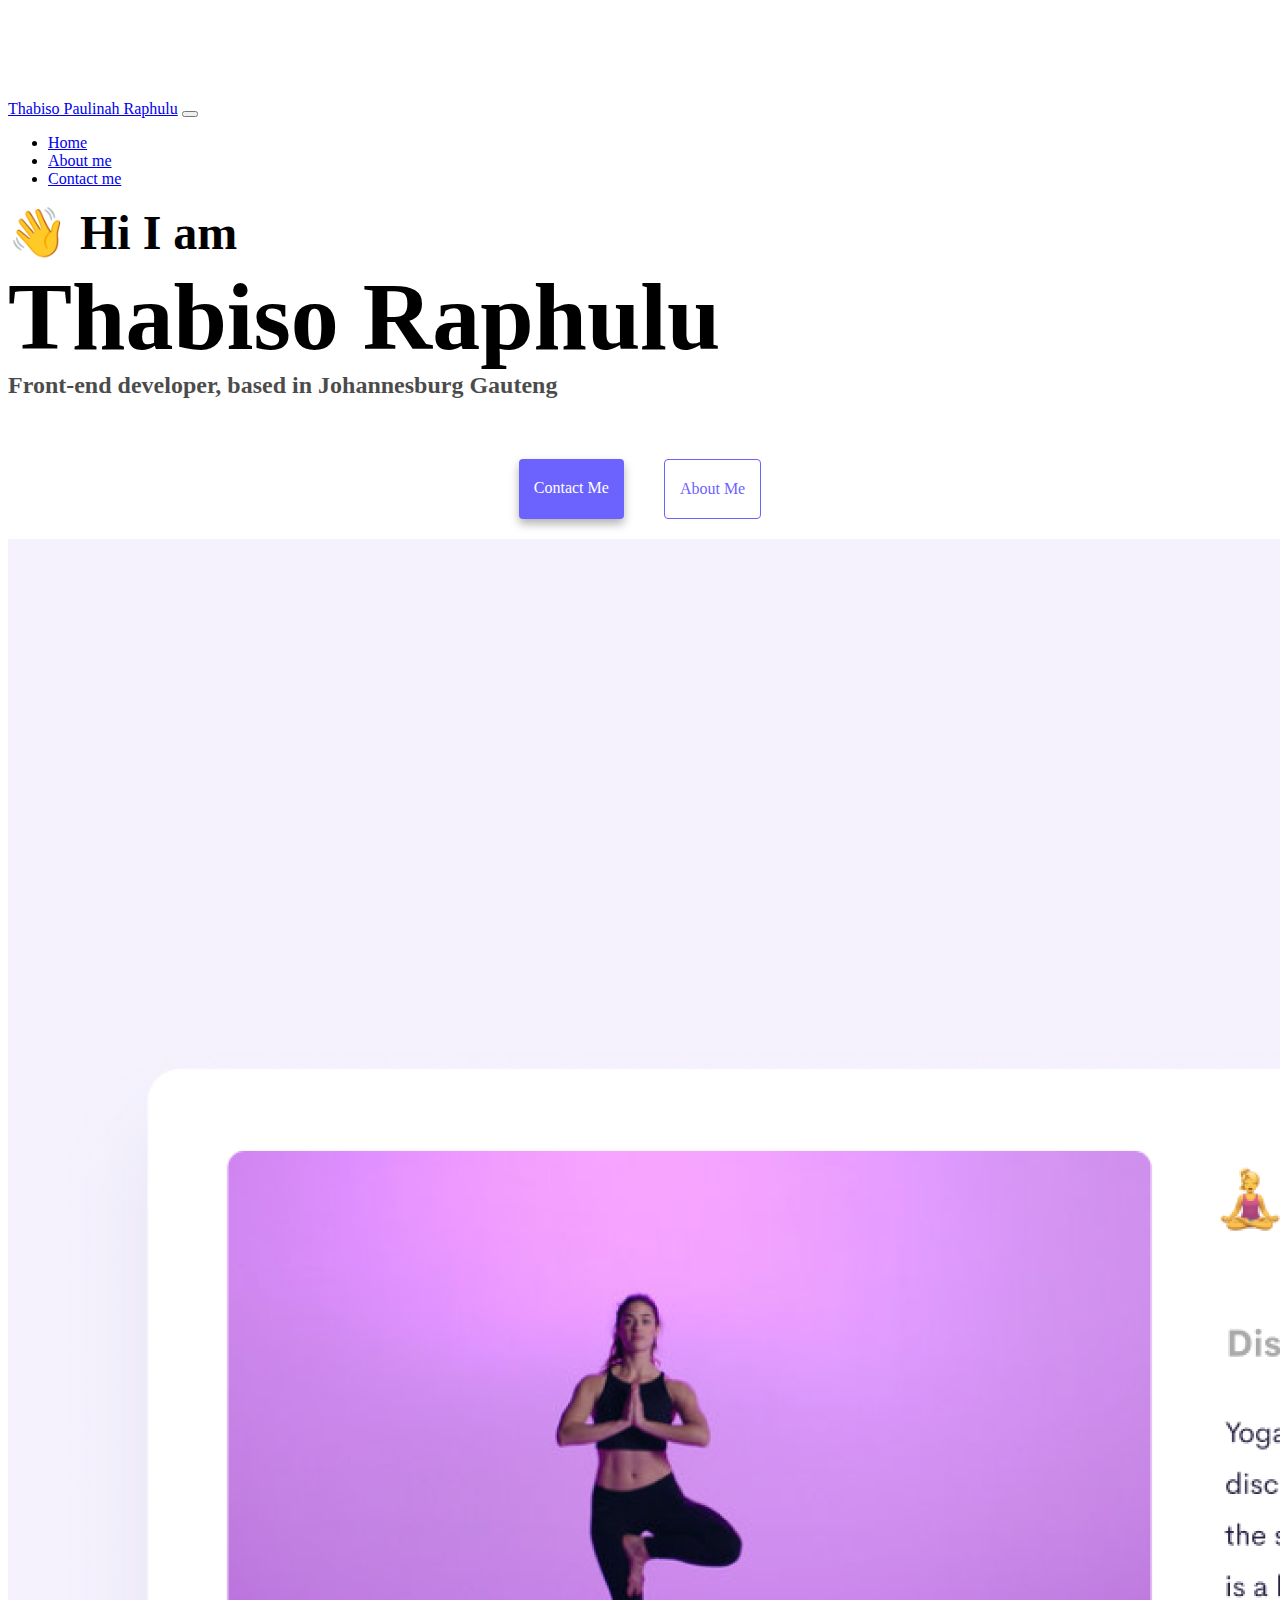
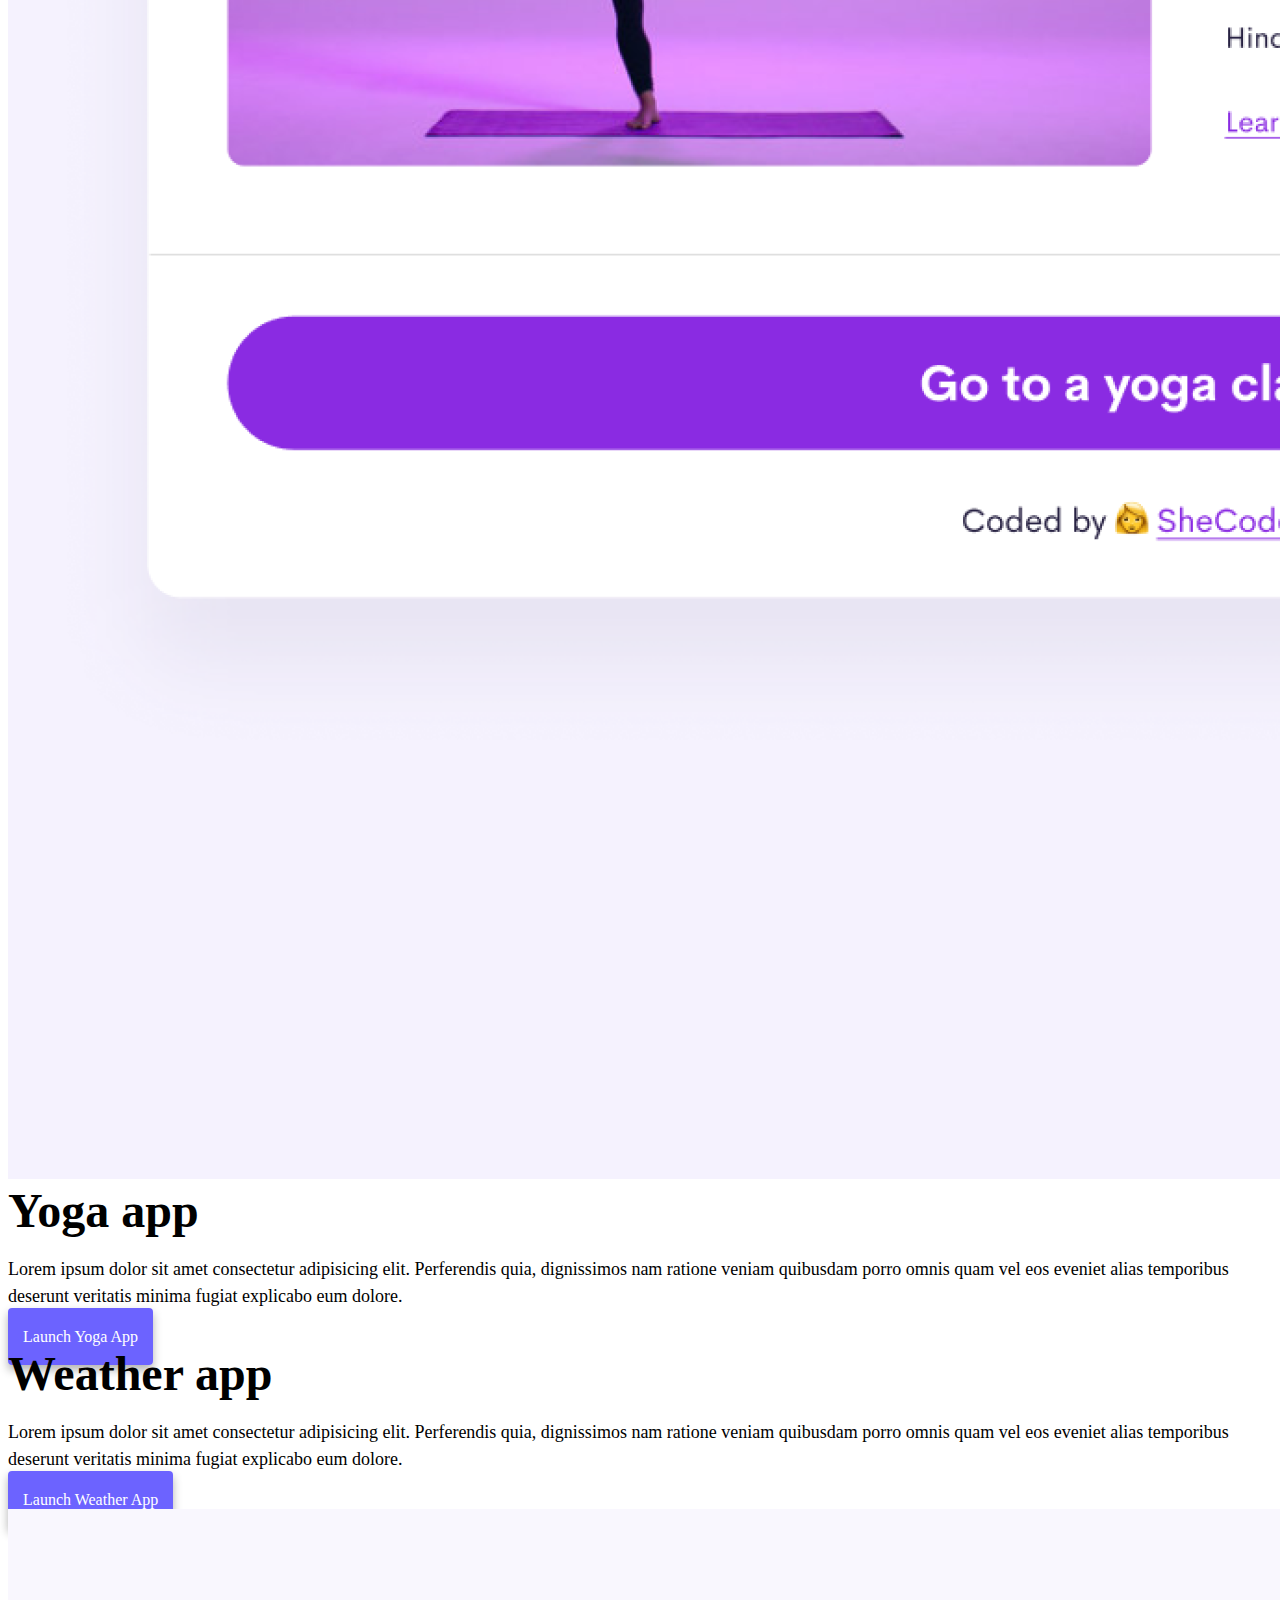
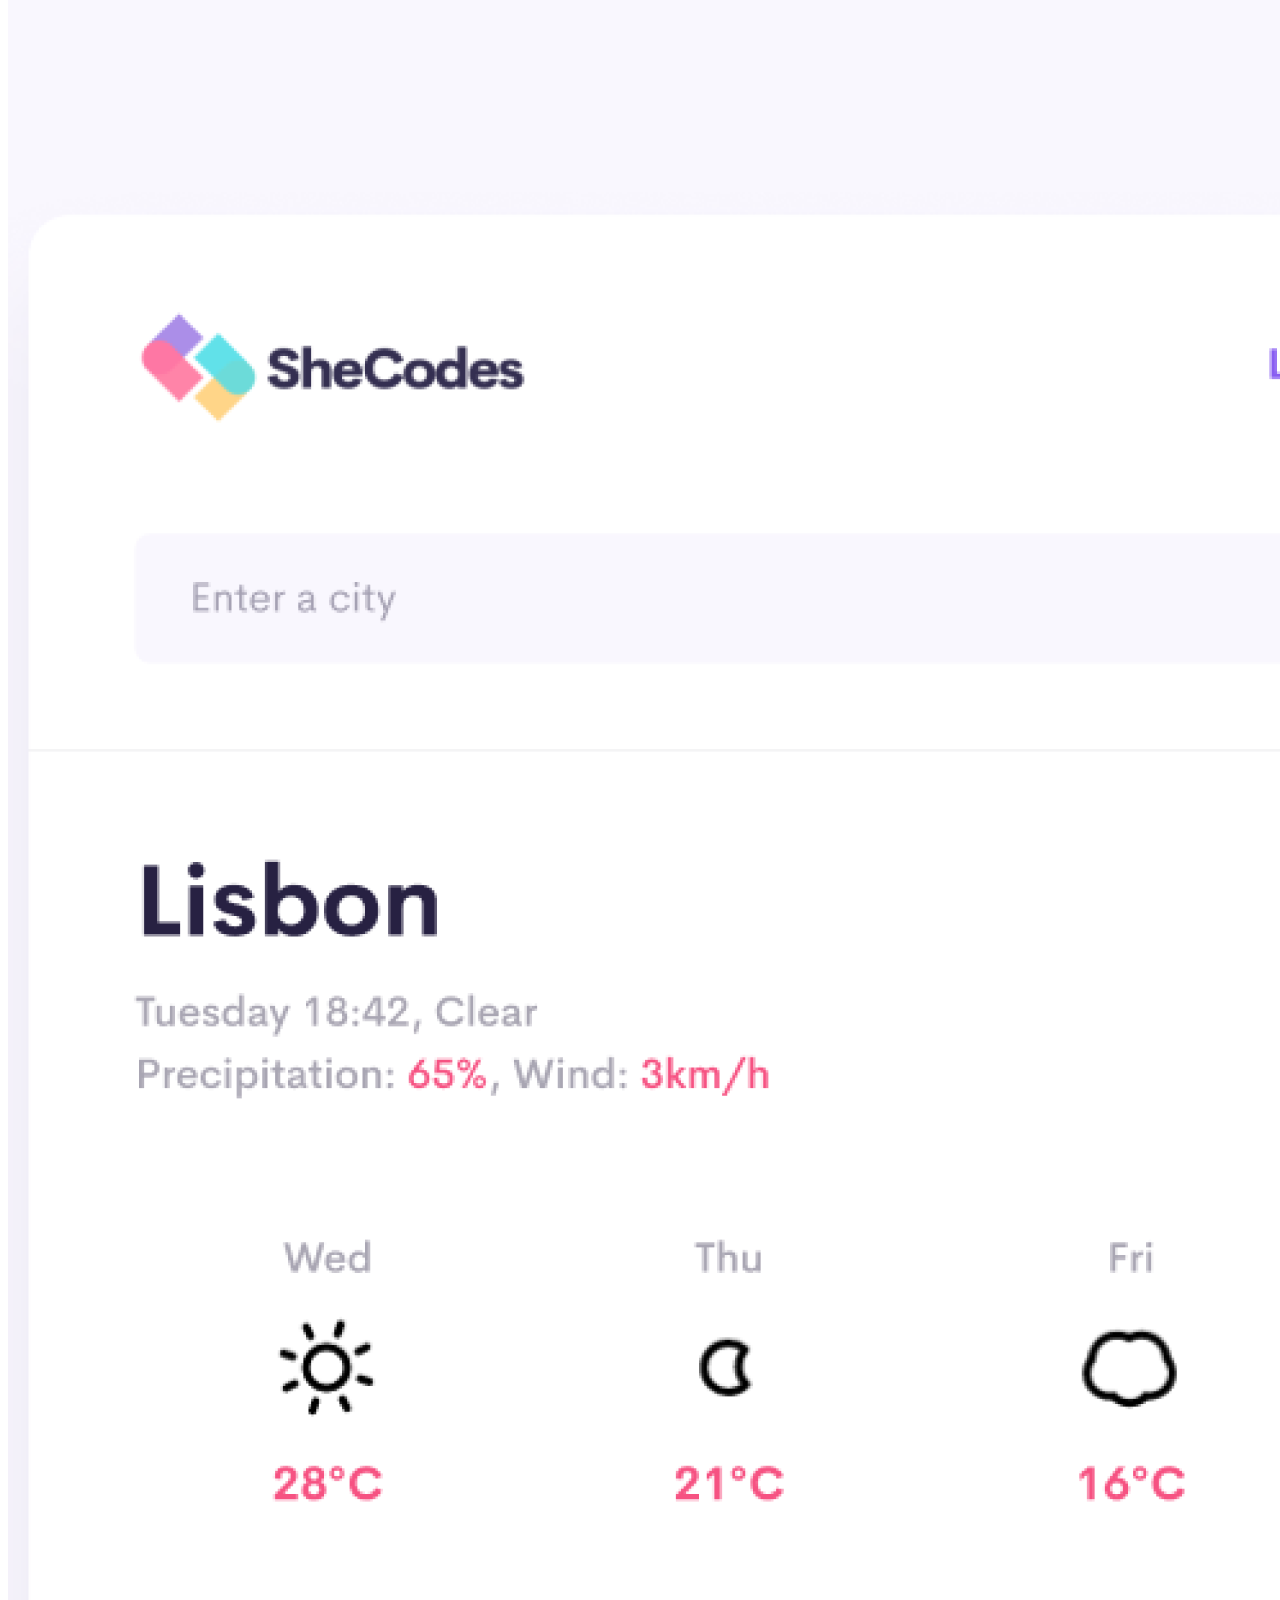
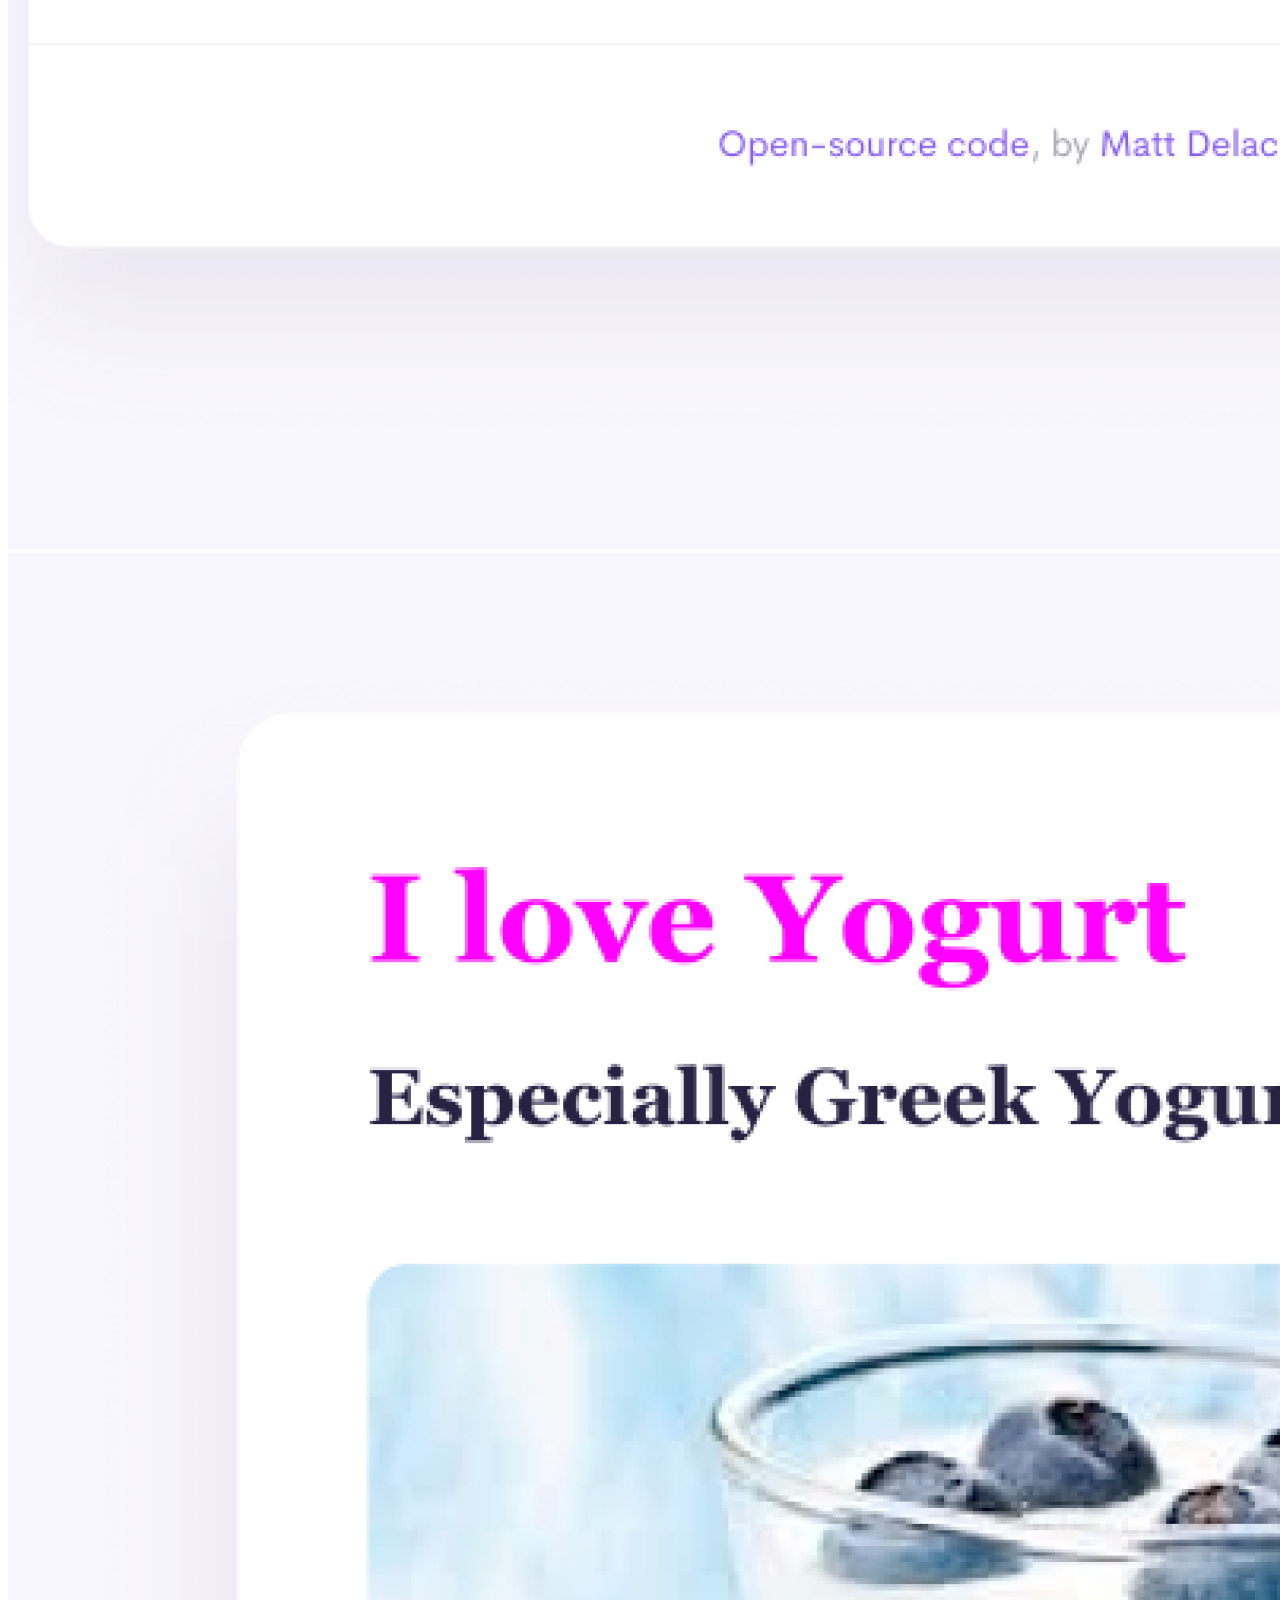
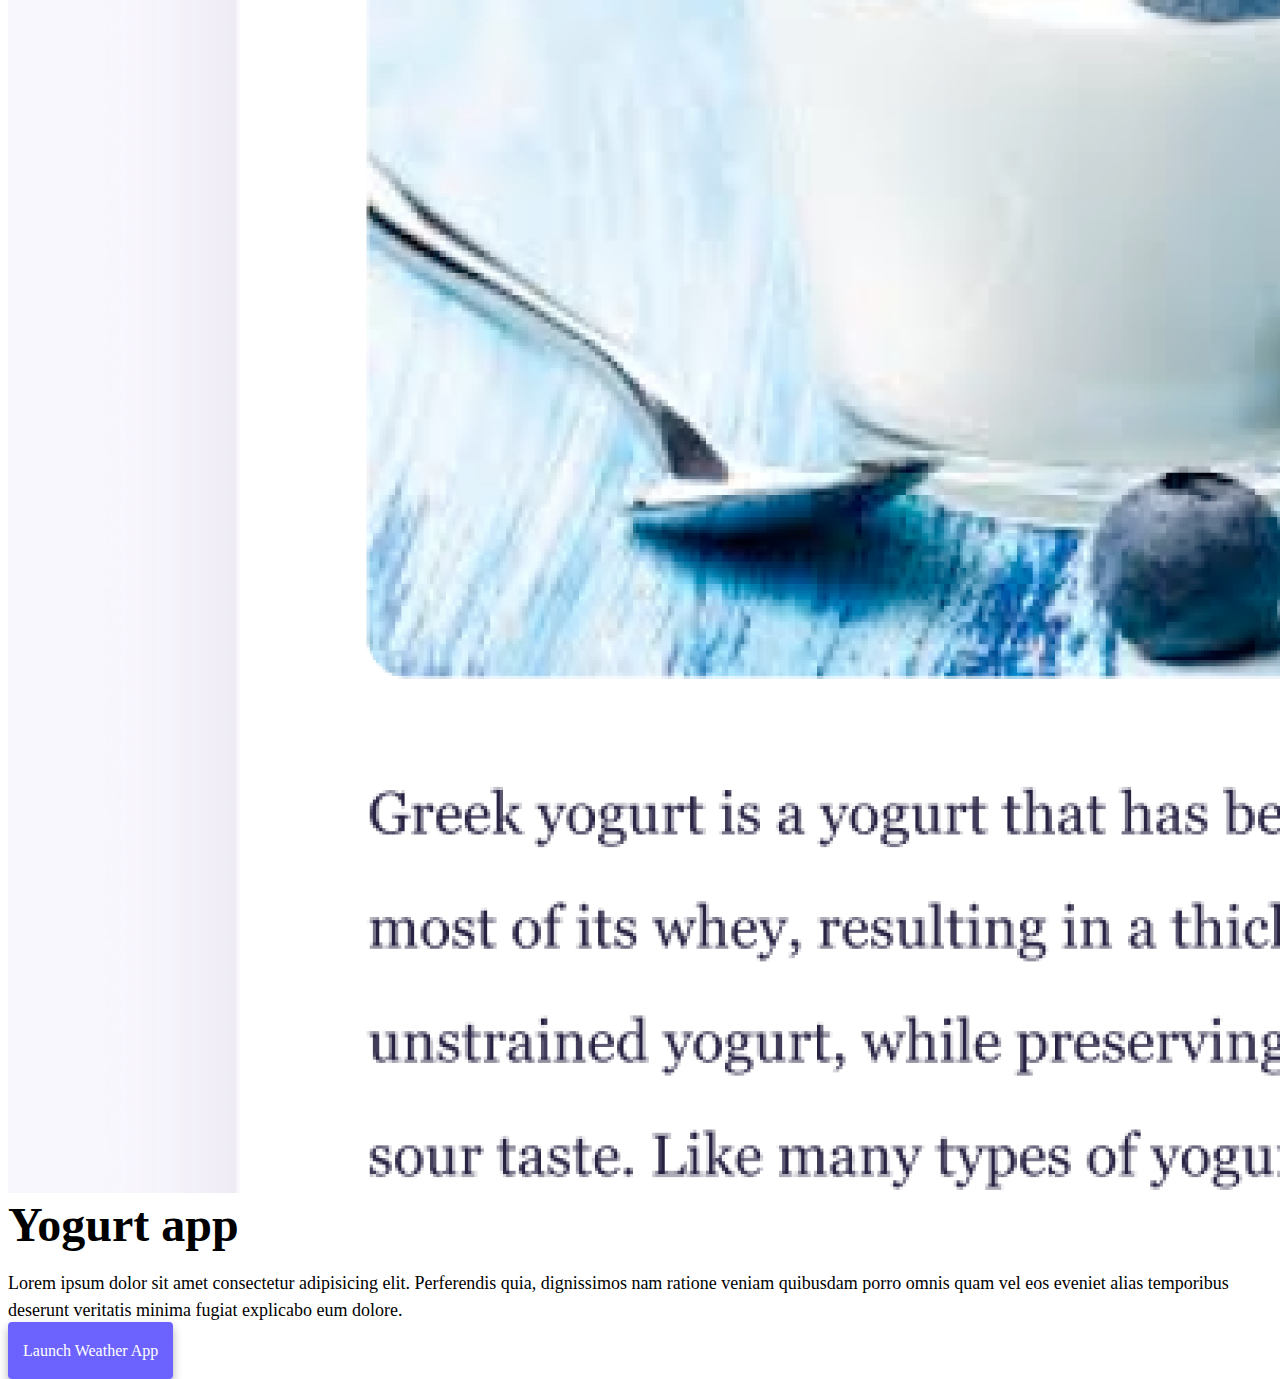
==== index.html @ 1da163ae "updated the structure" ====
<!DOCTYPE html>
<html lang="en">
  <head>
    <meta charset="UTF-8" />
    <meta http-equiv="X-UA-Compatible" content="IE=edge" />
    <meta name="viewport" 
    content="width=device-width, 
    initial-scale=1.0" />

    <title>The best Front-end Developer whose Thabiso Paulinah Raphulu</title>
    <meta name="description" content="About the best Fron-end Developer in Town" />
    <link
      href="https://cdn.jsdelivr.net/npm/bootstrap@5.0.0-beta2/dist/css/bootstrap.min.css"
      rel="stylesheet"
      integrity="sha384-BmbxuPwQa2lc/FVzBcNJ7UAyJxM6wuqIj61tLrc4wSX0szH/Ev+nYRRuWlolflfl"
      crossorigin="anonymous"
    />
    <script
      src="https://cdn.jsdelivr.net/npm/bootstrap@5.0.0-beta2/dist/js/bootstrap.bundle.min.js"
      integrity="sha384-b5kHyXgcpbZJO/tY9Ul7kGkf1S0CWuKcCD38l8YkeH8z8QjE0GmW1gYU5S9FOnJ0"
      crossorigin="anonymous"
    ></script>
    <link rel="stylesheet" href="style.css" />
  </head>
  <body>

    <nav class="navbar navbar-expand-lg navbar-light bg-light fixed-top" class="d-block d-md-none">
      <div class="container">
        <a class="navbar-brand" href="index.html">
          Thabiso Paulinah Raphulu</a>
        <button
          class="navbar-toggler"
          type="button"
          data-bs-toggle="collapse"
          data-bs-target="#navbarNav"
          aria-controls="navbarNav"
          aria-expanded="false"
          aria-label="Toggle navigation"
        >
          <span class="navbar-toggler-icon"></span>
        </button>
        <div class="collapse navbar-collapse" id="navbarNav">
          <ul class="navbar-nav">
            <li class="nav-item">
              <a class="nav-link active" aria-current="page" href="index.html"
                >Home</a
              >
            </li>
            <li class="nav-item">
              <a class="nav-link" href="about.html">About me</a>
            </li>
            <li class="nav-item">
              <a class="nav-link" href="about.html#contact" title="Contact Thabiso.com">Contact me</a>
            </li>
          </ul>
        </div>
      </div>
    </nav>
    <h2 class="text-center">👋 Hi I am</h2>
    <h1 class="text-center">Thabiso Raphulu</h1>
    <h3 class="text-center" class="d-none d-md-block">Front-end developer,
       based in Johannesburg Gauteng</h3>
    <div class="navigation-links mb-5">
      <a href="about.html#contact" class="primary-link" title="Contact Me Thabiso.com">Contact me</a>
      <a href="about.html" class="secondary-link">About me</a>
    </div>
    <div class="container">
      <div class="row">
        <div class="col-6">
          <img src="images/yoga.png" class="img-fluid rounded" />
        </div>
        <div class="col-6">
          <h2 class="mb-3">Yoga app</h2>
          <p>
            Lorem ipsum dolor sit amet consectetur adipisicing elit. Perferendis
            quia, dignissimos nam ratione veniam quibusdam porro omnis quam vel
            eos eveniet alias temporibus deserunt veritatis minima fugiat
            explicabo eum dolore.
          </p>
          <div class="mt-5">
            <a href="#" class="primary-link">Launch Yoga App</a>
          </div>
        </div>
      </div>
      <div class="row mt-5">
        <div class="col-6">
          <h2 class="mb-3">Weather app</h2>
          <p>
            Lorem ipsum dolor sit amet consectetur adipisicing elit. Perferendis
            quia, dignissimos nam ratione veniam quibusdam porro omnis quam vel
            eos eveniet alias temporibus deserunt veritatis minima fugiat
            explicabo eum dolore.
          </p>
          <div class="mt-5">
            <a href="#" class="primary-link">Launch Weather App</a>
          </div>
        </div>
        <div class="col-6">
          <img src="images/weather.png" class="img-fluid rounded" title="weather photo"/>
        </div>
      </div>
      <div class="row mt-5">
        <div class="col-6">
          <img src="images/yogurt.png" class="img-fluid rounded" title="yogurt photo"/>
        </div>
        <div class="col-6">
          <h2 class="mb-3">Yogurt app</h2>
          <p>
            Lorem ipsum dolor sit amet consectetur adipisicing elit. Perferendis
            quia, dignissimos nam ratione veniam quibusdam porro omnis quam vel
            eos eveniet alias temporibus deserunt veritatis minima fugiat
            explicabo eum dolore.
          </p>
          <div class="mt-5">
            <a href="#" class="primary-link">Launch Weather App</a>
          </div>
        </div>
      </div>
    </div>
  </body>
</html>
---- style.css ----
:root {
  --primary-color: #6c63ff;
  --secondary-color: #f5f2fe;
  --box-shadow: 0 5px 10px rgba(0, 0, 0, 0.3);
}

body {
  margin-top: 100px;
}

h1,
h2,
h3 {
  margin: 0;
}

h1 {
  font-size: 96px;
}

h2 {
  font-size: 48px;
}

h3 {
  font-size: 24px;
  opacity: 0.7;
}

p {
  font-size: 18px;
  line-height: 1.5;
}

.navigation-links {
  display: flex;
  margin-top: 40px;
  justify-content: center;
}

.navigation-links a {
  margin: 20px;
}

.primary-link {
  border-radius: 4px;
  padding: 20px 15px;
  text-decoration: none;
  text-transform: capitalize;
  background: var(--primary-color);
  box-shadow: var(--box-shadow);
  color: white;
}

.secondary-link {
  border-radius: 4px;
  padding: 20px 15px;
  text-decoration: none;
  text-transform: capitalize;
  color: var(--primary-color);
  border: 1px solid var(--primary-color);
}

.homepage-link {
  color: var(--primary-color);
  text-align: center;
  display: block;
}

.about-paragraphs {
  margin: 30px 0;
}

.about-paragraphs p {
  margin: 10px;
}

.email-link {
  display: flex;
  justify-content: center;
  color: var(--primary-color);
  font-size: 28px;
  text-decoration: none;
}

.email-link:hover {
  text-decoration: underline;
}

@media (max-width: 576px) {
  .special-heading {
    color: blue;
    text-align: center;
  }}
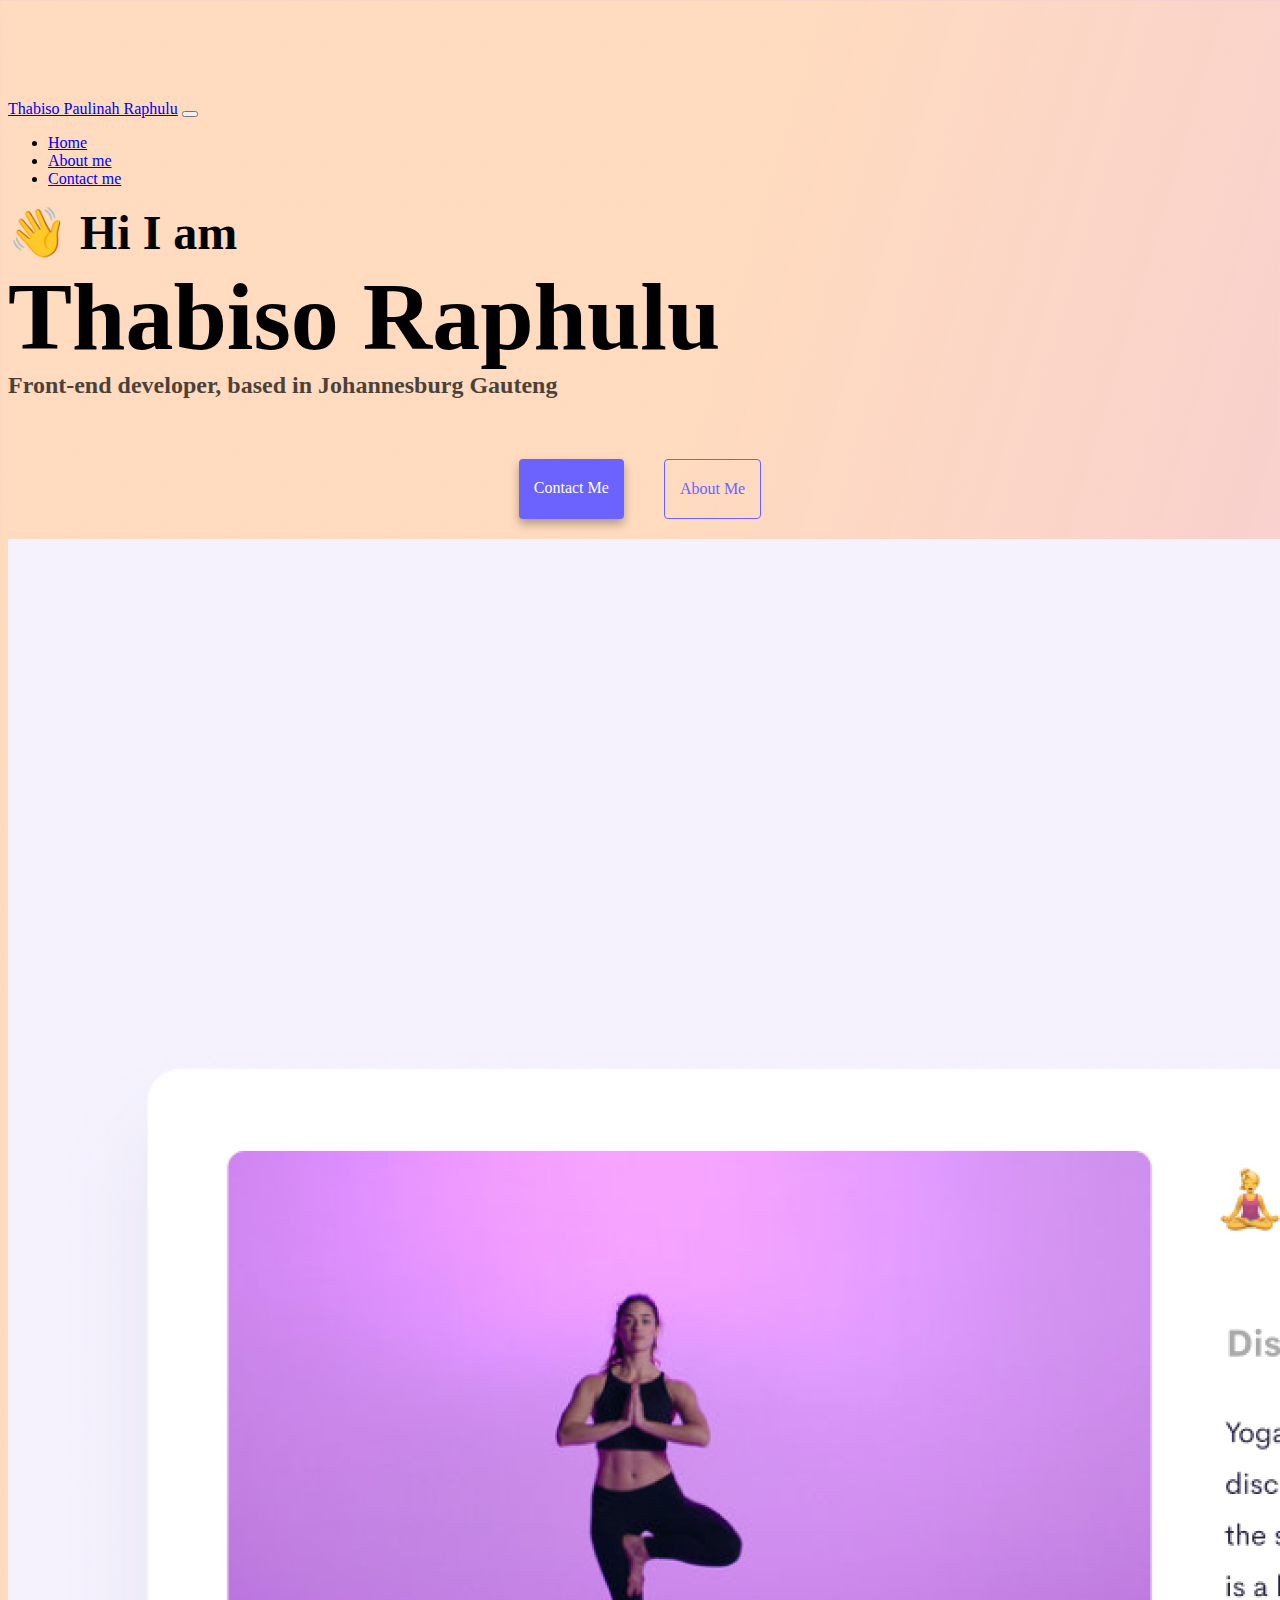
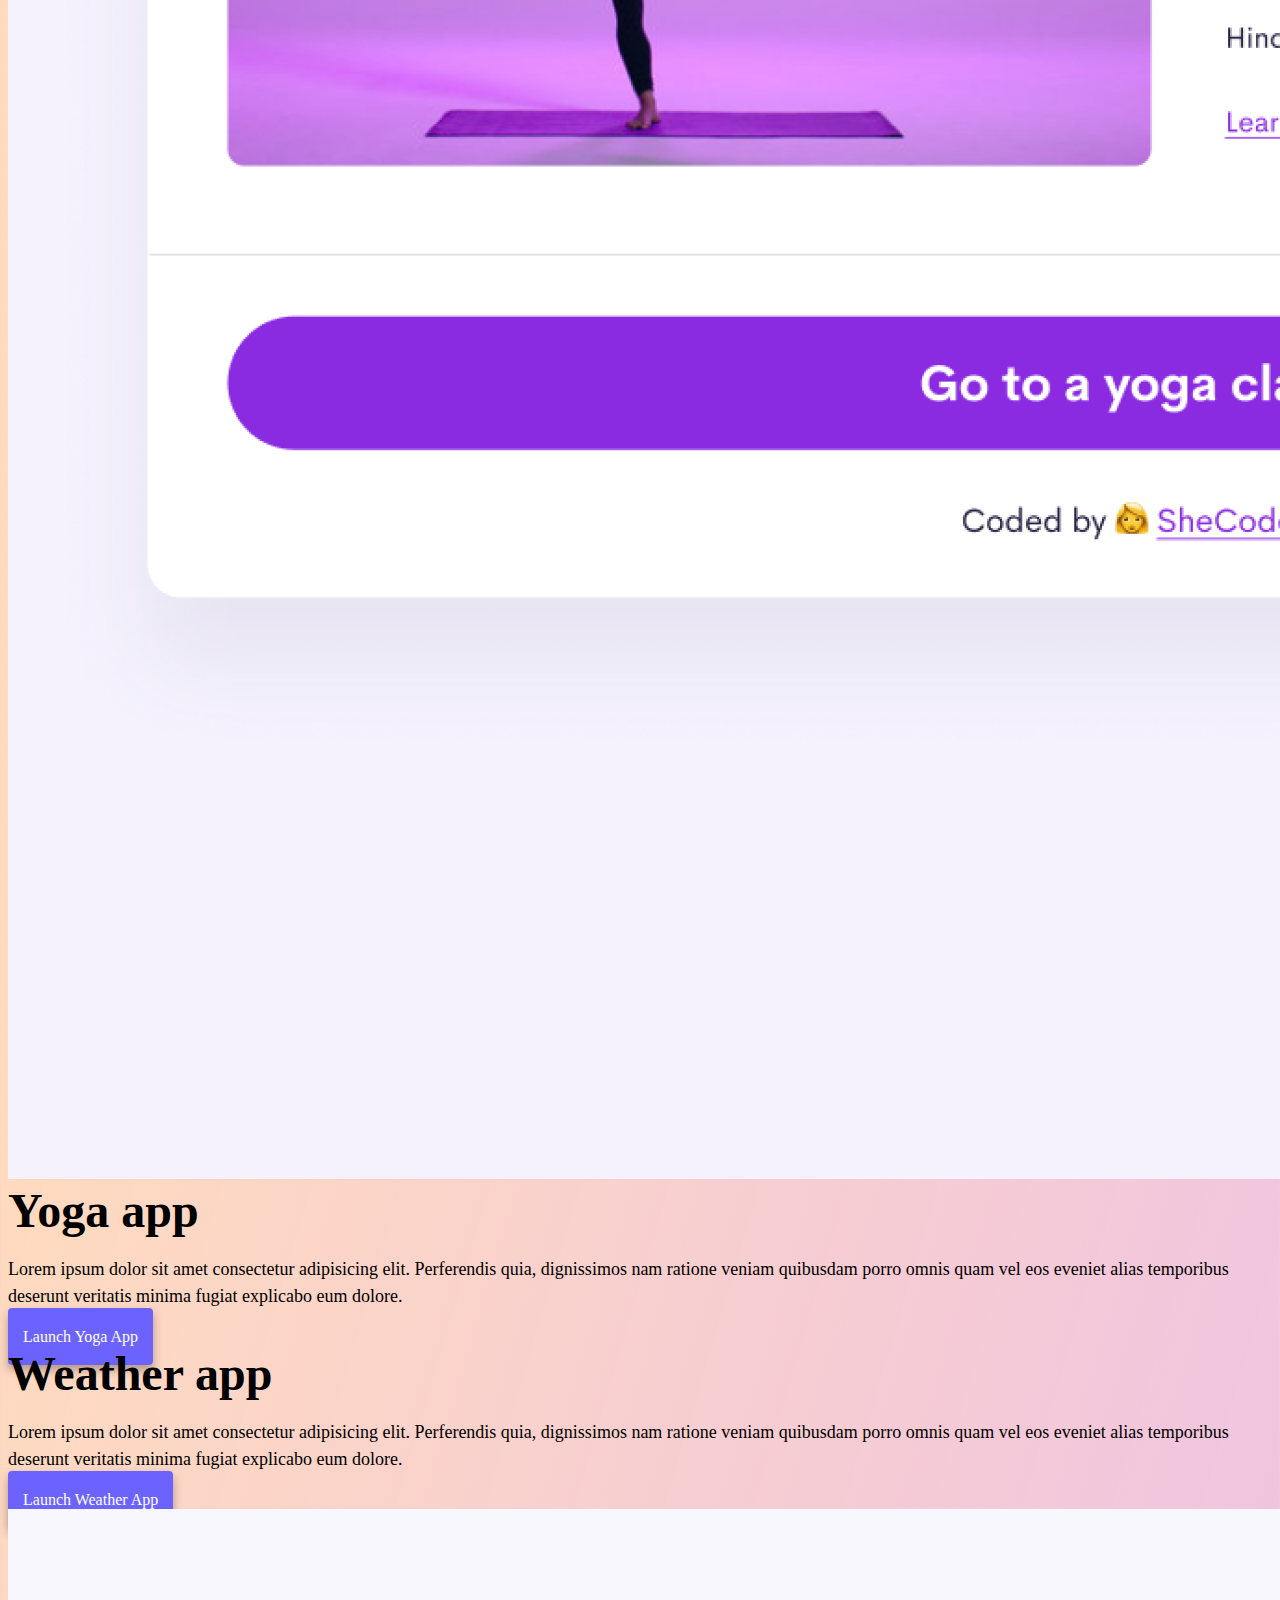
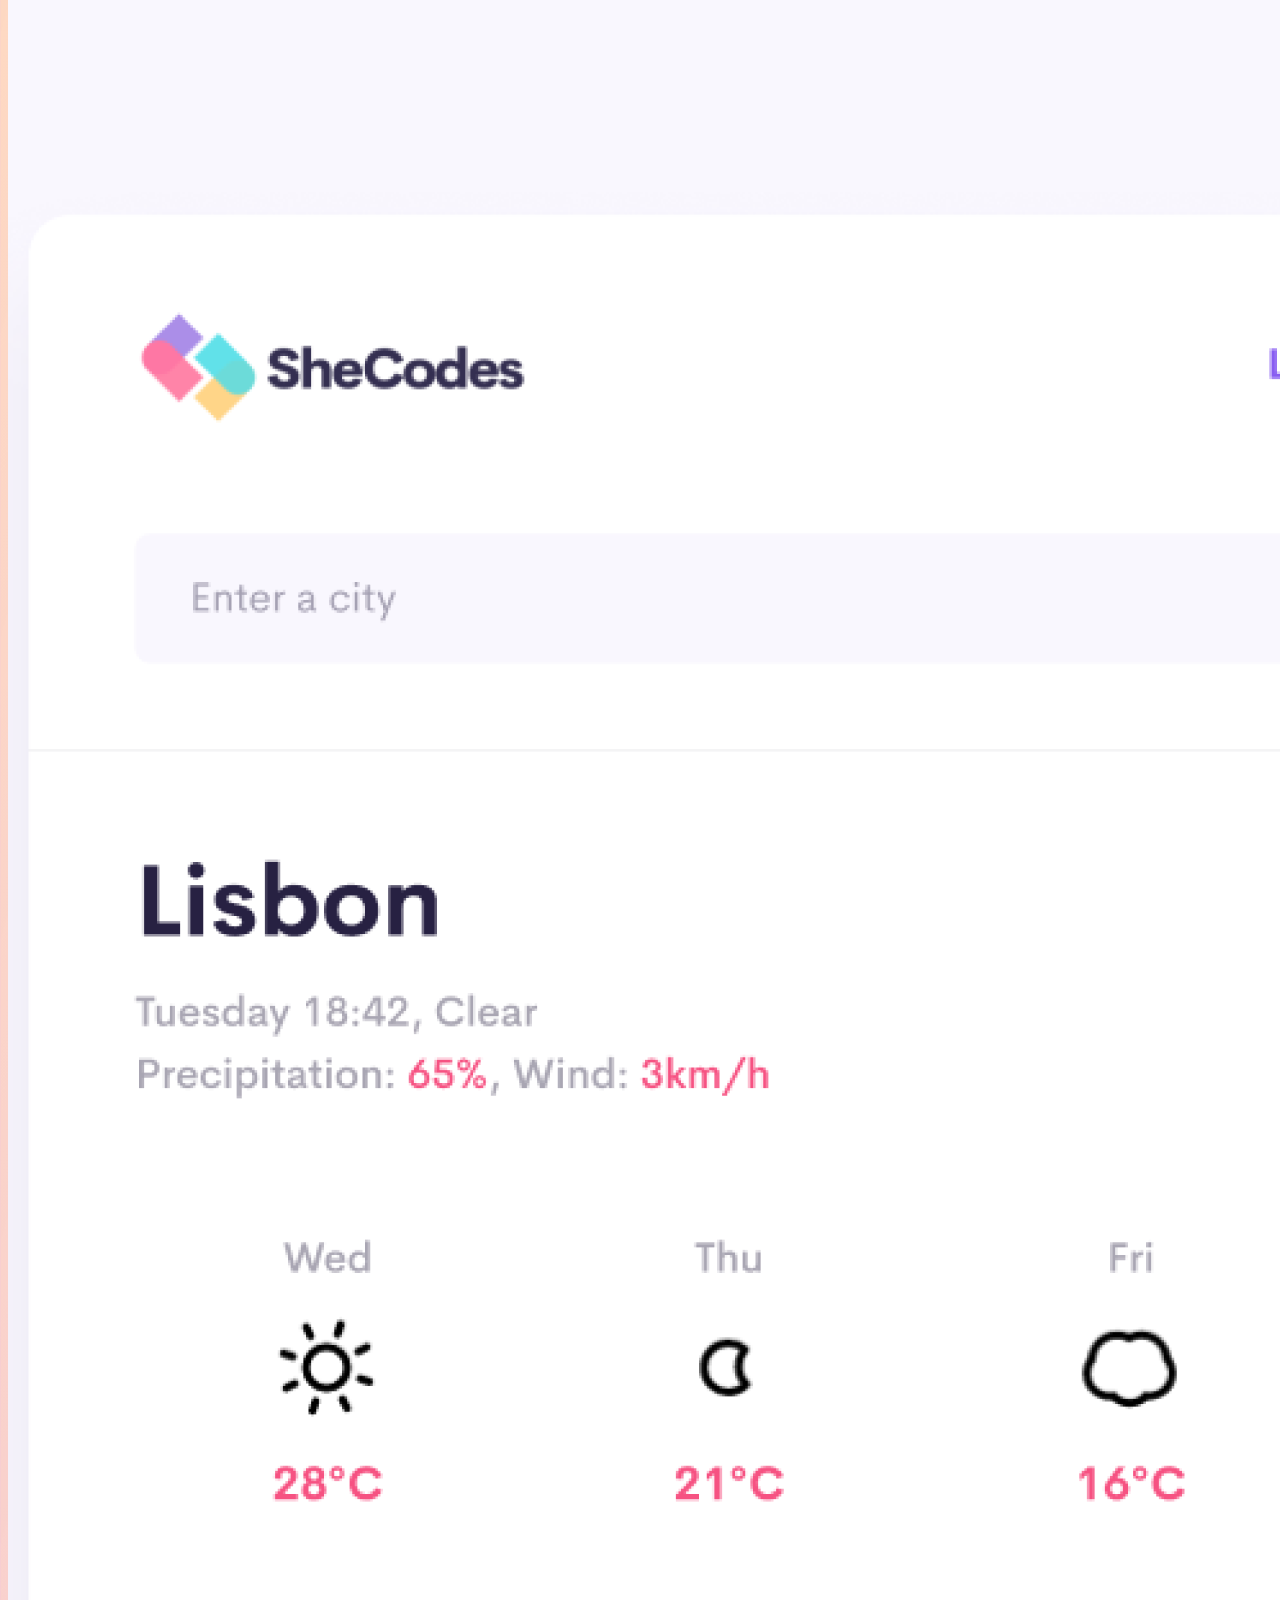
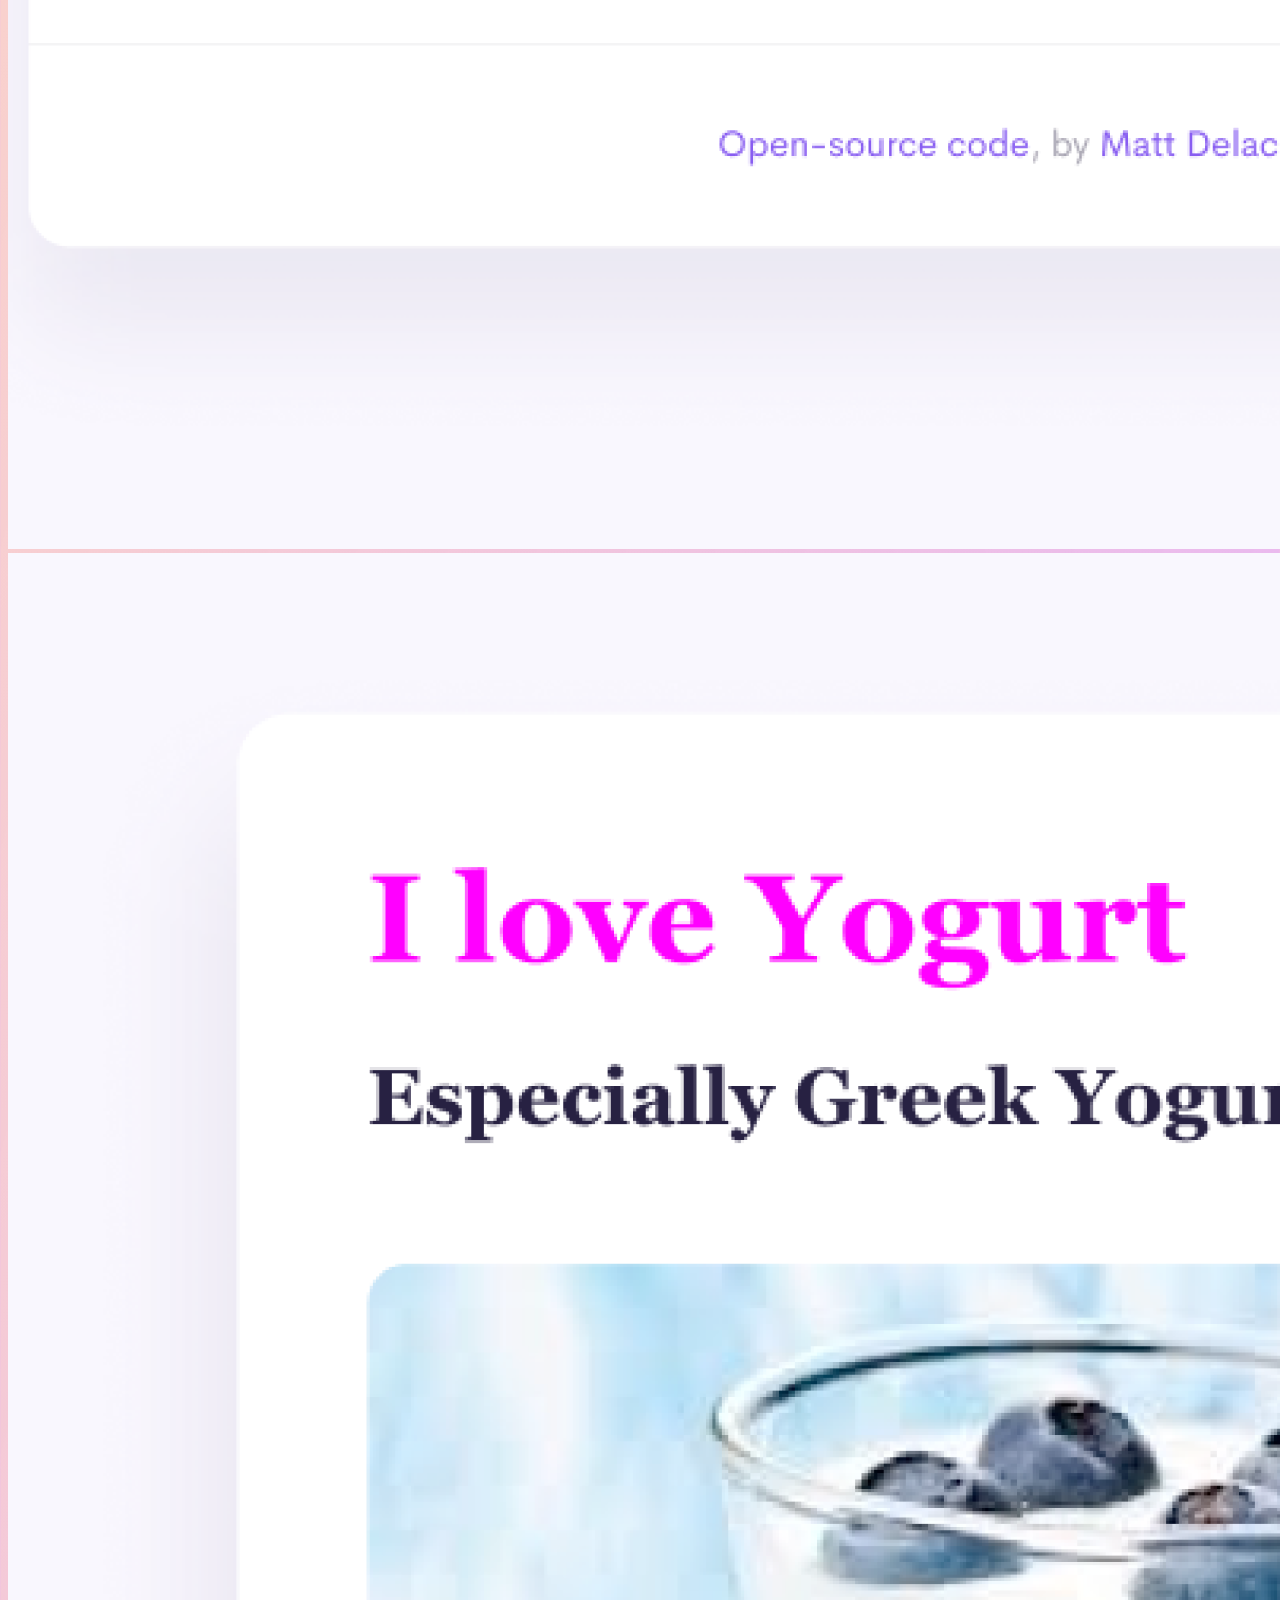
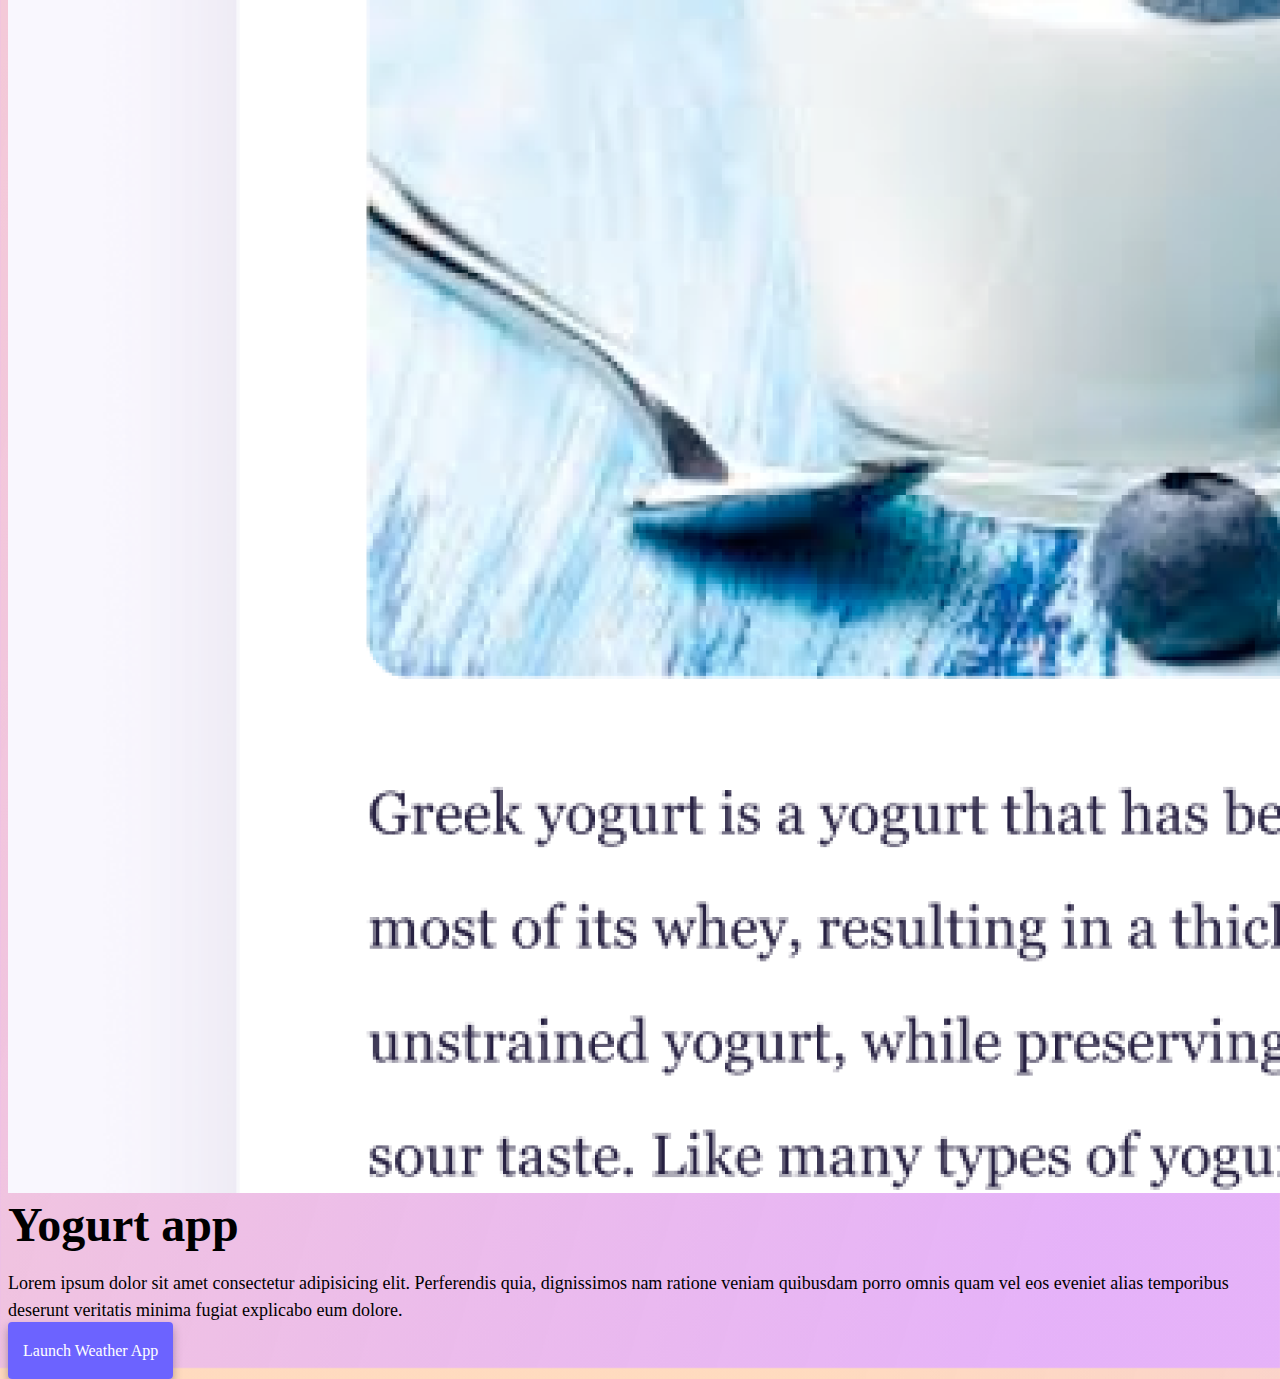
==== commit d95d4049: "added project link class" ====
--- a/index.html
+++ b/index.html
@@ -78,7 +78,7 @@
             explicabo eum dolore.
           </p>
           <div class="mt-5">
-            <a href="#" class="primary-link">Launch Yoga App</a>
+            <a href="#" class="primary-link" class="primary-link project-link">Launch Yoga App</a>
           </div>
         </div>
       </div>
@@ -112,7 +112,7 @@
             explicabo eum dolore.
           </p>
           <div class="mt-5">
-            <a href="#" class="primary-link">Launch Weather App</a>
+            <a href="#" class="primary-link project-link">Launch Weather App</a>
           </div>
         </div>
       </div>
--- a/style.css
+++ b/style.css
@@ -6,6 +6,7 @@
 
 body {
   margin-top: 100px;
+  background: linear-gradient(106.5deg, rgba(255, 215, 185, 0.91) 23%, rgba(223, 159, 247, 0.8) 93%);
 }
 
 h1,
@@ -88,7 +89,23 @@
 }
 
 @media (max-width: 576px) {
-  .special-heading {
-    color: blue;
+  h1 {
+    font-size: 48px;
+    line-height: 1.5;
+  }
+
+  h2 {
+    font-size: 32px;
     text-align: center;
-  }}+  }
+
+  p {
+    text-align: center;
+  }
+
+  .project-link {
+    display: block;
+    text-align: center;
+    margin: 0 20px;
+  }
+}
